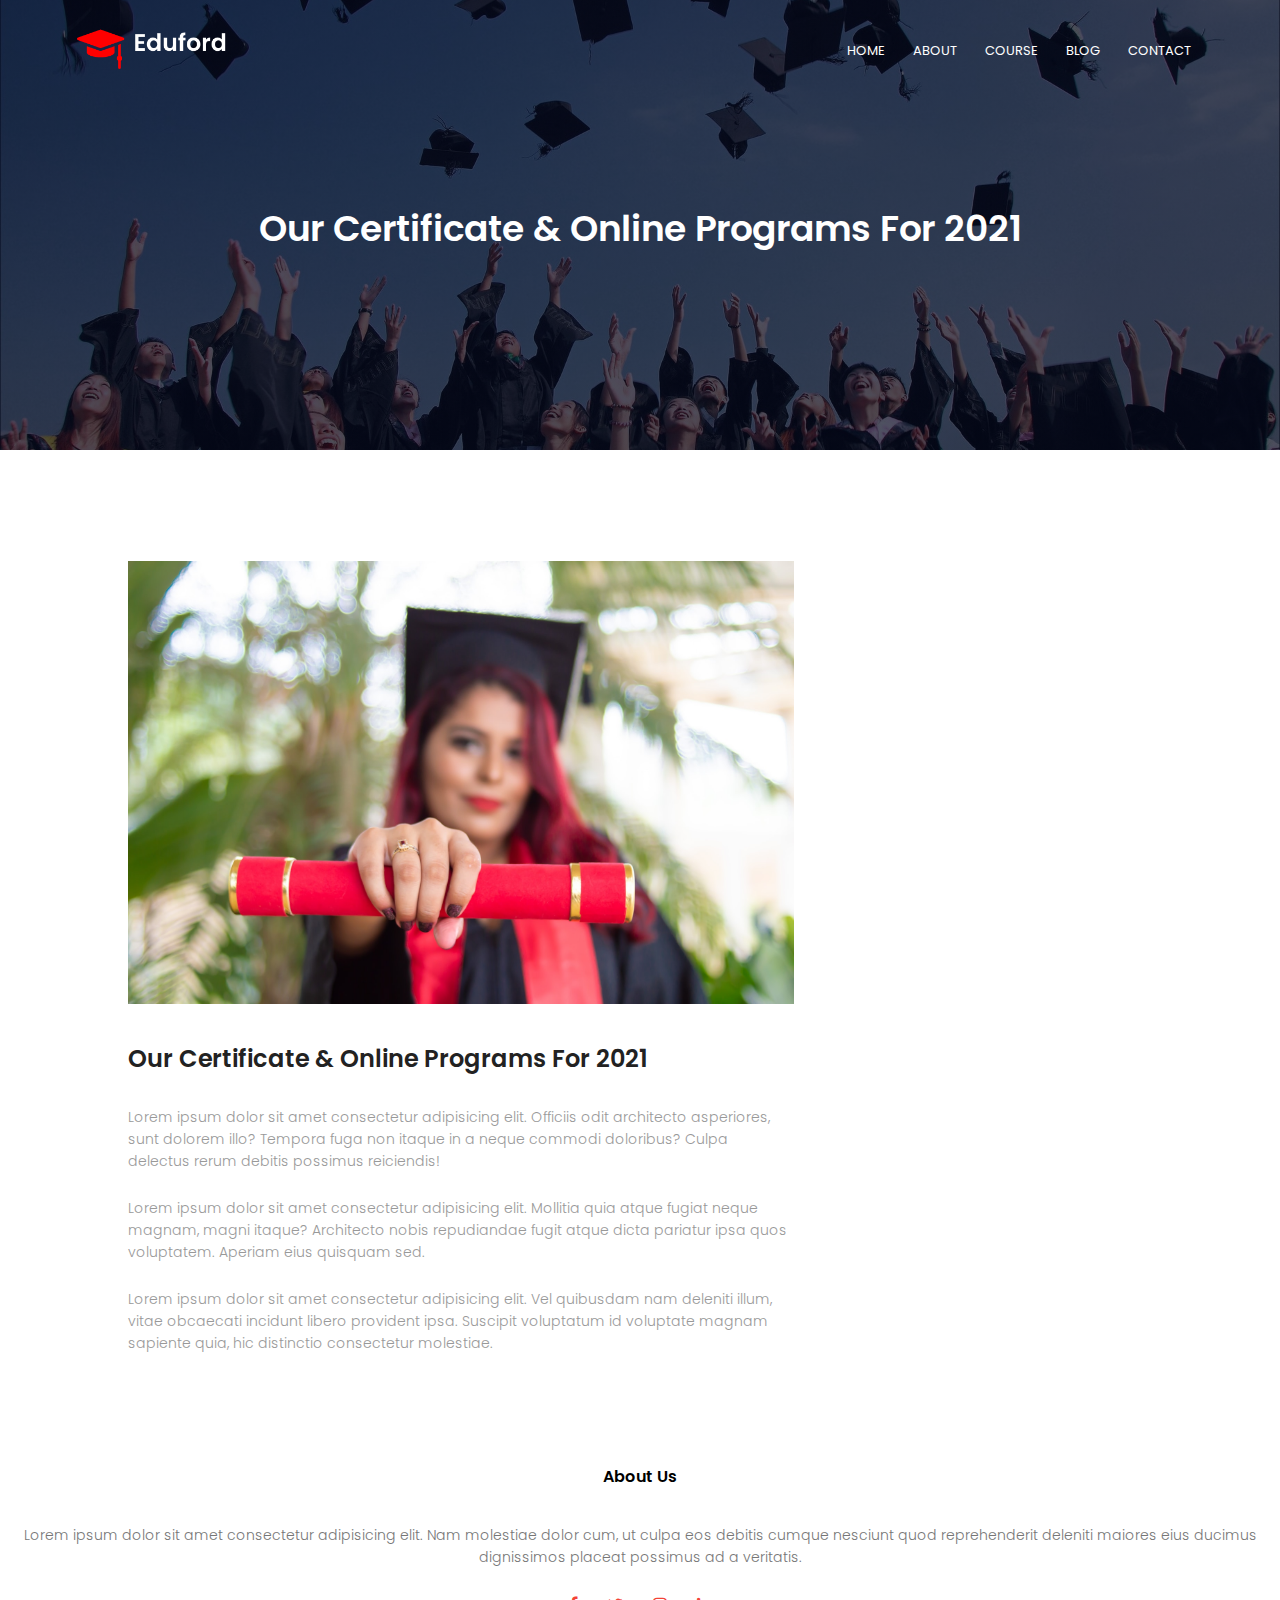
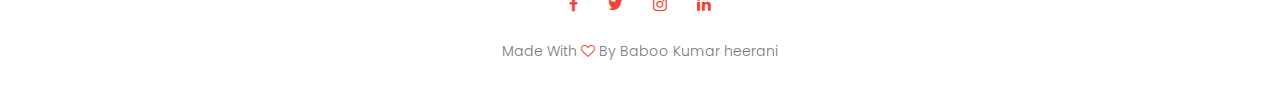
==== Blog.html @ 586a0af3 "update all" ====
<!DOCTYPE html>
<html lang="en">
<head>
    <meta charset="UTF-8">
    <meta http-equiv="X-UA-Compatible" content="IE=edge">
    <meta name="viewport" content="width=device-width, initial-scale=1.0">
    <title>Document</title>
    <link rel="stylesheet" href="style.css">

    <link rel="preconnect" href="https://fonts.googleapis.com">
    <link rel="preconnect" href="https://fonts.gstatic.com" crossorigin>
    <link href="https://fonts.googleapis.com/css2?family=Poppins:wght@100;200;300;400;600;700&display=swap" rel="stylesheet">

    <!-- fontawersome 4 cdn link -->
    <!-- <link rel="stylesheet" href="https://stackpath.bootstrapcdn.com/font-
    awesome/4.7.0/css/font-awesome.min.css"> -->

    <!-- <link rel="stylesheet" href="path/to/font-awesome/css/font-awesome.min.css"> -->

    <!-- <link rel="stylesheet" href="https://cdn.jsdelivr.net/npm/@fortawesome/fontawesome-free@5.15.4/css/fontawesome.min.css"> -->

    <link rel="stylesheet" href="https://cdnjs.cloudflare.com/ajax/libs/font-awesome/4.7.0/css/font-awesome.css" integrity="sha512-5A8nwdMOWrSz20fDsjczgUidUBR8liPYU+WymTZP1lmY9G6Oc7HlZv156XqnsgNUzTyMefFTcsFH/tnJE/+xBg==" crossorigin="anonymous" referrerpolicy="no-referrer" />

</head>
<body>
    <section class="sub-header">
        <nav>
            <a href="index.html"><img src="./Images/logo.png" alt="logo"></a>
            <div class="nav-links" id="navLinks">
                <i class="fa fa-times" onclick="hideMenu()"></i>
                <ul>
                    <li><a href="">HOME</a></li>
                    <li><a href="">ABOUT</a></li>
                    <li><a href="">COURSE</a></li>
                    <li><a href="">BLOG</a></li>
                    <li><a href="">CONTACT</a></li>
                </ul>
            </div>
            <i class="fa fa-bars" onclick="showMenu()"></i>
        </nav>
        <h1>Our Certificate & Online Programs For 2021</h1>
    </section>

    <!-- Blog Page Content -->

    <section class="blog-content">
        <div class="row">
            <div class="blog-left">
                <img src="./Images/certificate.jpg" alt="">
                <h2>Our Certificate & Online Programs For 2021</h2>
                <p>Lorem ipsum dolor sit amet consectetur adipisicing elit. Officiis odit architecto asperiores, sunt dolorem illo? Tempora fuga non itaque in a neque commodi doloribus? Culpa delectus rerum debitis possimus reiciendis!</p>
                <br>
                <p>
                    Lorem ipsum dolor sit amet consectetur adipisicing elit. Mollitia quia atque fugiat neque magnam, magni itaque? Architecto nobis repudiandae fugit atque dicta pariatur ipsa quos voluptatem. Aperiam eius quisquam sed.
                </p>
                <br>
                <p>
                    Lorem ipsum dolor sit amet consectetur adipisicing elit. Vel quibusdam nam deleniti illum, vitae obcaecati incidunt libero provident ipsa. Suscipit voluptatum id voluptate magnam sapiente quia, hic distinctio consectetur molestiae.
                </p>
            </div>
            <div class="blog-right">

            </div>
        </div>
    </section>

    <!-- Footer -->
    <section class="footer">
        <h4>About Us</h4>
        <p>Lorem ipsum dolor sit amet consectetur adipisicing elit. Nam molestiae dolor cum, ut culpa eos debitis cumque nesciunt quod reprehenderit deleniti maiores eius ducimus dignissimos placeat possimus ad a veritatis.</p>
        <div class="icons">
            <i class="fa fa-facebook"></i>
            <i class="fa fa-twitter"></i>
            <i class="fa fa-instagram"></i>
            <i class="fa fa-linkedin"></i>
        </div>
        <p>Made With <i Class="fa fa-heart-o"></i> By Baboo Kumar heerani</p>
    </section>

<!-- JavaScipt for Toogle Menu -->
    <script>
        var navLinks = document.getElementById('navLinks');
        function showMenu(){
            navLinks.style.right = "0";
        }
        function hideMenu(){
            navLinks.style.right = "-200px";
        }
    </script>
</body>
</html>


<!-- 7:52 mint left -->
---- style.css ----
*
{
    margin: 0;
    padding:0;
    font-family: 'Poppins', sans-serif;
}
.header
{
    min-height: 100vh;
    width: 100%;
    background-image: linear-gradient(rgba(4,9,30,0.7),rgba(4,9,30,0.7)),url('./Images/banner.png');
    background-position: center;
    background-size: cover; 
    position: relative;
}
nav
{
    display:flex;
    padding:2% 6%;
    justify-content: space-between;
    align-items: center;
}
nav img
{
    width:150px;
}
.nav-links
{
    flex:1;
    text-align: right;
}
.nav-links ul li
{
    list-style: none;
    display: inline-block;
    padding:8px 12px;
    position: relative;
}
.nav-links ul li a
{
    color:#fff;
    text-decoration: none;
    font-size: 13px;
}
.nav-links ul li::after
{
    content: '';
    width: 0;
    height:2px;
    background: #f44336;
    display: block;
    margin: auto;
    transition: 0.5s;
}
.nav-links ul li:hover::after
{
    width: 100%;
}

.text-box
{
    width: 90%;
    color:#fff;
    position: absolute;
    top:50%;
    left:50%;
    transform: translate(-50%,-50%);
    text-align: center;
}
.text-box h1
{
    font-size: 62px;
}
.text-box p
{
    margin: 10px 0 40px;
    font-size: 14px;
    color:#fff;
}
.hero-btn
{
    display: inline-block;
    text-decoration: none;
    color:#fff;
    border: 1px solid #fff;
    padding:12px 34px;
    font-size: 13px;
    background: transparent;
    position: relative;
    cursor: pointer; 
}
.hero-btn:hover
{
    border: 1px solid #f44336;
    background: #f44336;
    transition: 1s;
}
nav .fa
{
    display: none;
}
@media (max-width:700px)
{
    .text-box h1
    {
        font-size: 20px;
    }
    .nav-links ul li
    {
        display: block;
    }
    .nav-links
    {
        position: absolute;
        background: #f44336;
        height: 100vh;
        width:200px;
        top:0;
        right:-200px;
        text-align: left;
        z-index: 2;
        transition: 1s;
    }
    nav .fa
    {
        display: block;
        color:#fff;
        margin: 10px;
        font-size: 22px;
        cursor:pointer;
    }
    .nav-links ul
    {
        padding: 30px;
    }    
}

/* ---------Course----------- */
.course
{
    width: 80%;
    margin: auto;
    text-align: center;
    padding-top: 100px;
}
h1
{
    font-size: 36px;
    font-weight: 600;
}
p
{
    color:#777;
    font-size: 14px;
    font-weight: 300;
    line-height: 22px;
    padding:10px;
}
.row
{
    margin-top: 5%;
    display:flex;
    justify-content: space-between;
}
.course-col
{
    flex-basis: 31%;
    background: #fff3f3;
    border-radius: 10px;
    margin-bottom: 5%;
    padding:20px 12px;
    box-sizing: border-box;
    transition: 0.5s;
}
h3
{
    text-align: center;
    font-weight: 600;
    margin:10px 0;
}
.course-col:hover
{
    box-shadow: 0 0 20px 0px rgba(0,0,0,0.2);
}
@media (max-width:700px)
{
    .row{
        flex-direction: column;
    }
}

/* ------------------Campus-------------------------- */
.campus
{
    width: 80%;
    margin:auto;
    text-align: center;
    padding-top:50px;
}
.campus-col
{
    flex-basis: 32%;
    border-radius: 10px;
    margin-bottom: 30px;
    position: relative;
    overflow: hidden;
}
.campus-col img
{
    width: 100%;
    display:block;
}
.layer
{
    background: transparent;
    height: 100%;
    width:100%;
    position: absolute;
    top:0;
    left:0;
    transition: 0.5s;
}
.layer:hover
{
    background: rgba(226,0,0,0.7);
}
.layer h3
{
    width: 100%;
    font-weight: 500;
    color:#fff;
    font-size: 26px;
    bottom:0;
    left:50%;
    transform: translateX(-50%);
    position: absolute;
    opacity:0;
    transition: 0.5s;
}
.layer:hover h3
{
    bottom: 49%;
    opacity: 1;
}
/* --------------------Facilities-------------------------- */
.facilities
{
    width:80%;
    margin:auto;
    text-align: center;
    padding-top:100px;
}
.facilities-col
{
    flex-basis:31%;
    border-radius: 10px;
    margin-bottom: 5%;
    text-align: left;
}
.facilities-col img
{
    width:100%;
    border-radius: 10px;
}
.facilities-col p
{
    padding:0;
}
.facilities-col h3
{
    margin-top: 16px;
    margin-bottom: 15px;
    text-align: left;
}



/* -------------------------Testimonials--------------------------- */
.testimonials
{
    width:80%;
    margin: auto;
    padding-top:100px;
    text-align:center;
}
.testimonial-col
{
    flex-basis:44%;
    border-radius: 10px;
    margin-bottom: 5%;
    text-align: left;
    background:#fff3f3;
    padding:25px;
    cursor:pointer;
    display:flex;
}
.testimonial-col img
{
    height:40px;
    margin-left:5px;
    margin-right: 30px;
    border-radius: 50%;
}
.testimonial-col p
{
    padding:0;
}
.testimonial-col h3
{
    margin-top: 15px;
    text-align: left;
}
.testimonial-col .fa
{
    color:#f44336;
    /* background: #f44336; */
}

@media (max-width:700px)
{
    .testimonial-col img
    {
        margin-left:0px;
        margin-right: 15px;
    }
}
/* ----------CALL TO ACTION-------- */
.cta
{
    margin: 100px auto;
    width:80%;
    background-image:  linear-gradient(rgba(0, 0, 0, 0.7),rgba(0,0,0,0.7)),url('./Images/banner2.jpg');
    background-position: center;
    background-size: cover;
    border-radius: 10px;
    text-align: center;
    padding: 100px 0;
}
.cta h1
{
    color:#fff;
    margin-bottom: 40px;
    padding:0;
}
@media(max-width: 700px)
{
    .cta h1{
        font-size: 24px;
    }
}


.footer
{
    width: 100%;
    text-align: center;
    padding:30px 0;
}
.footer h4
{
    margin-bottom: 25px;
    margin-top: 20px;
    font-weight: 600;
}
.footer
{
    width: 100%;
    text-align: center;
    padding:30px 0;
}
.footer h4
{
    margin-bottom: 25px;
    margin-top: 20px;
    font-weight: 600;
}
.icons .fa
{
    color:#f44336;
    margin: 0 13px;
    cursor:pointer;
    padding:18px 0;
}
.fa-heart-o{
    color:#f44336;
}



/* About us */
.sub-header
{
    height:50vh;
    width:100%;
    background-image: linear-gradient(rgba(4, 9, 30, 0.7),rgba(4,9,30,0.7)),url('./Images/background.jpg');
    background-position: center;
    background-size: cover;
    text-align: center;
    color:#fff;
}
.sub-header h1
{
    margin-top: 100px;
}


.about-us
{
    width: 80%;
    margin:auto;
    padding-top: 80px;
    padding-bottom: 50px;
}
.about-col
{
    flex-basis: 48%;
    padding:30px 2 px;
}
.about-col img
{
    width:100%;   
}
.about-col h1
{
    padding-top: 0;
}
.about-col p
{
    padding:15px 0 25px;
}
.red-btn
{
    border:1px solid #f44336;
    background: transparent;
    color:#f44336;
}
.red-btn:hover
{
    color:#fff;
}

/* ---------------blog-content------------------ */
.blog-content
{
    width:80%;
    margin: auto;
    padding:60px 0;
}
.blog-left
{
    flex-basis:65%;
}
.blog-left img
{
    width:100%;
}
.blog-left h2
{
    color:#222;
    font-weight: 600;
    margin:30px 0;
}
.blog-left p
{
    color:#999;
    padding:0;
}
.blog-right
{
    flex-basis: 32px;
}
.blog-right h3
{
    background: #f44336;
    color:#fff;
    padding: 10px 0;
    font-size: 16px;
    margin-bottom: 20px;
}
.blog-right div
{
    display:flex;
    align-items: center;
    justify-content: space-between;
    color:#555;
    padding:8px;
    box-sizing: border-box;
}
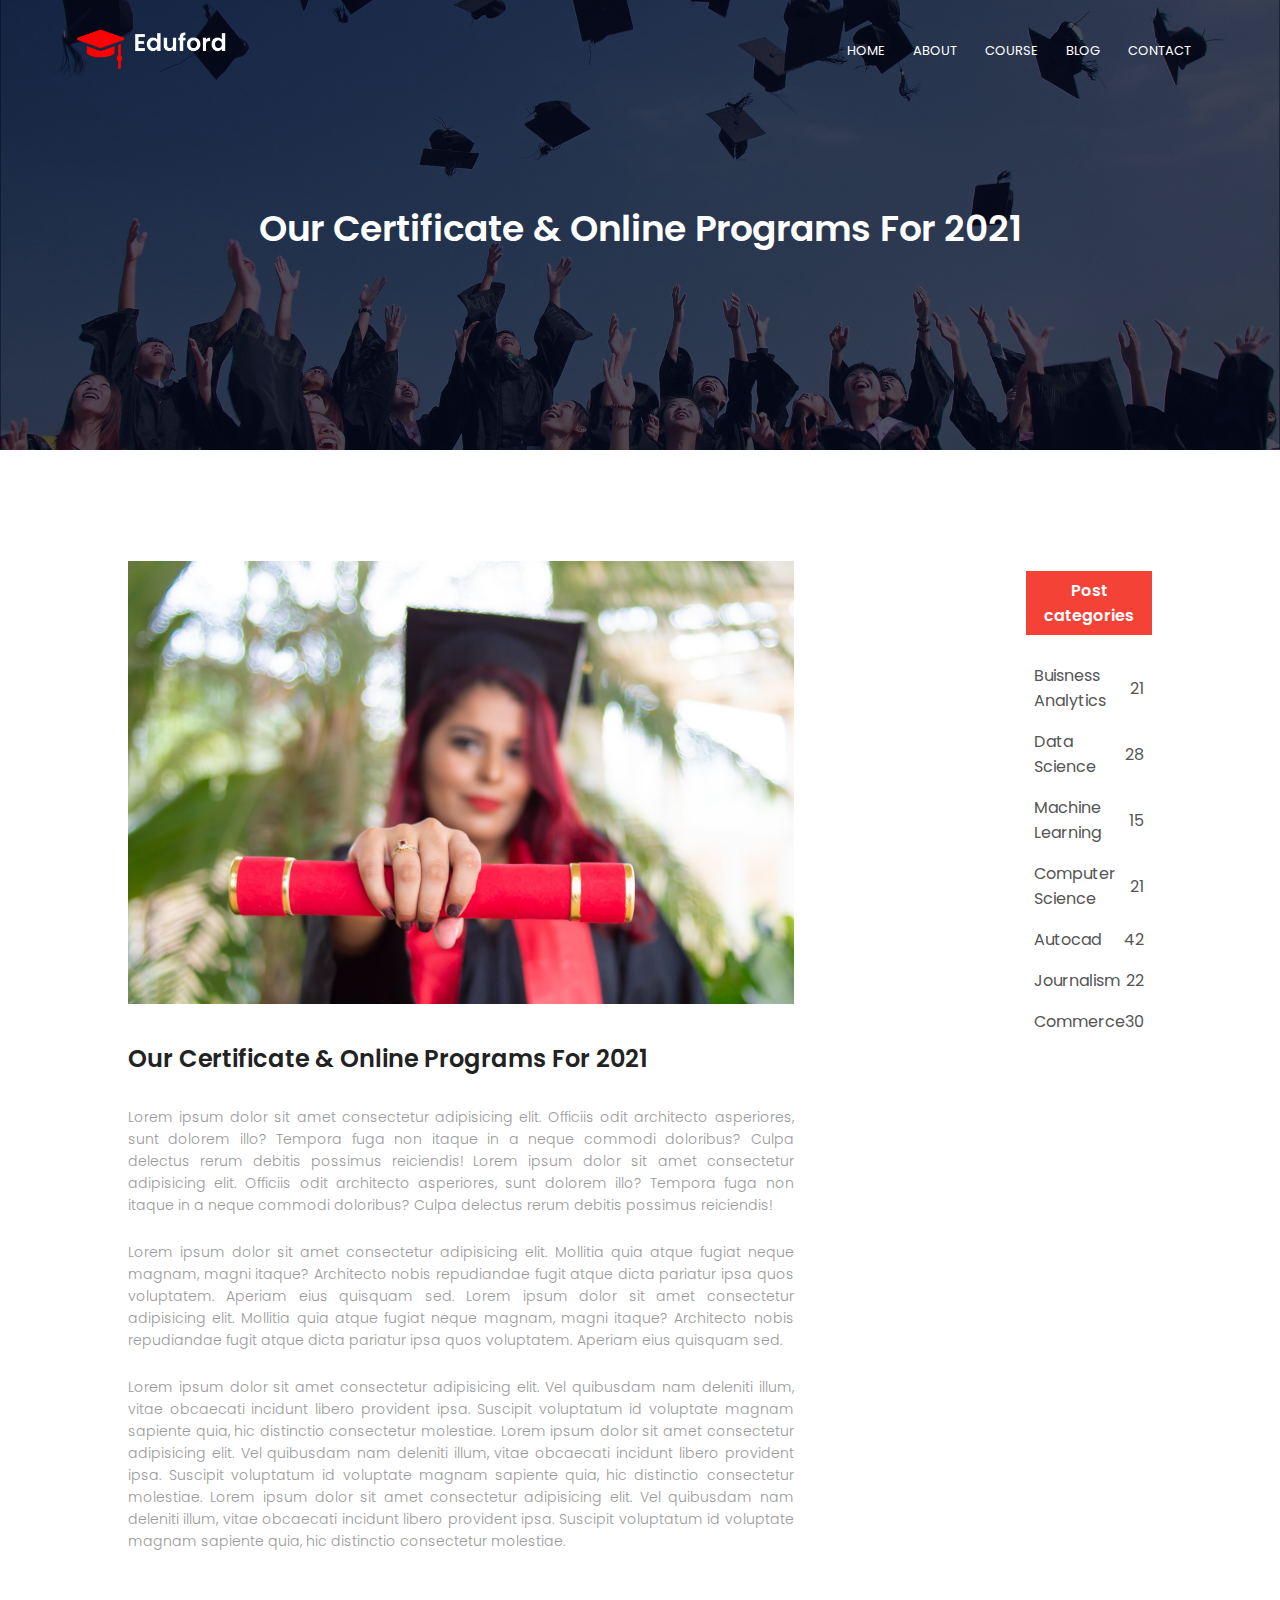
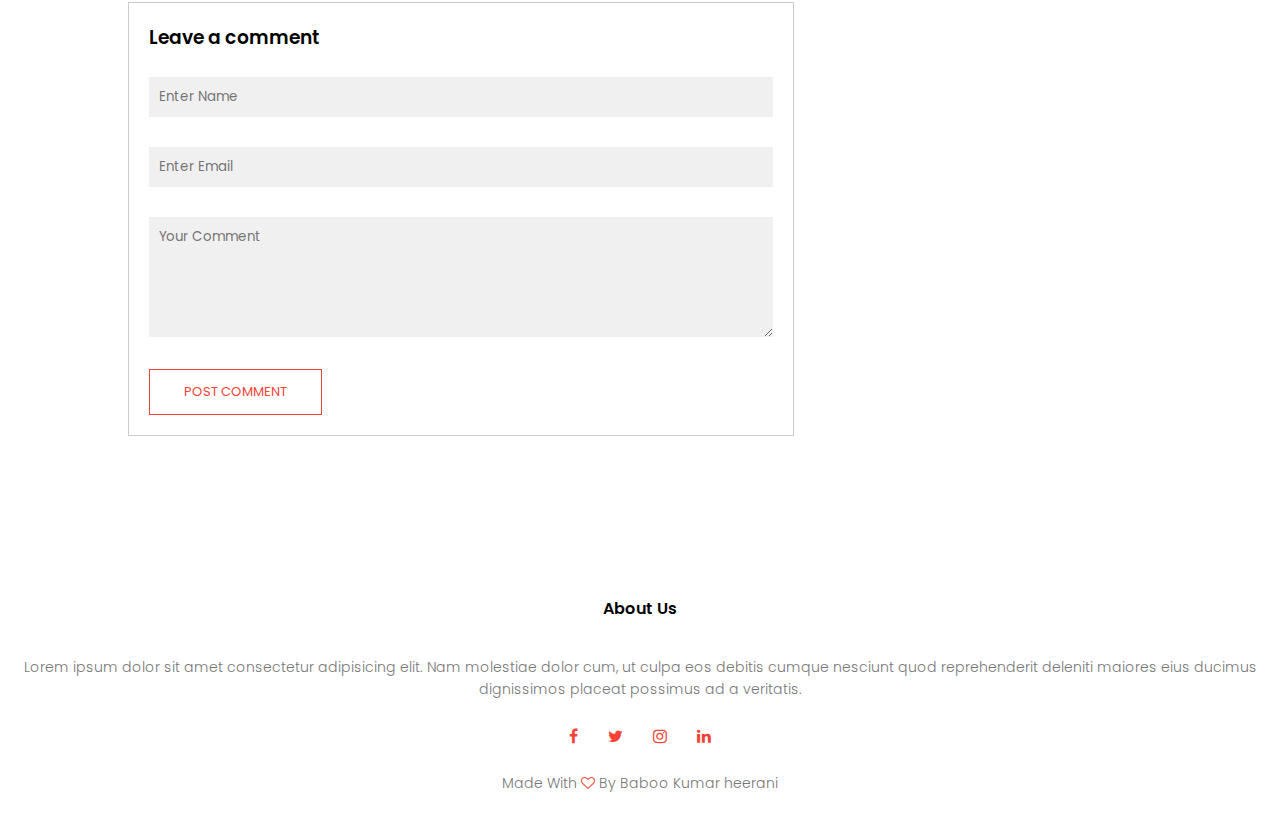
==== commit 6ce34a79: "update all" ====
--- a/Blog.html
+++ b/Blog.html
@@ -29,10 +29,10 @@
             <div class="nav-links" id="navLinks">
                 <i class="fa fa-times" onclick="hideMenu()"></i>
                 <ul>
-                    <li><a href="">HOME</a></li>
-                    <li><a href="">ABOUT</a></li>
-                    <li><a href="">COURSE</a></li>
-                    <li><a href="">BLOG</a></li>
+                    <li><a href="./index.html">HOME</a></li>
+                    <li><a href="./about.html">ABOUT</a></li>
+                    <li><a href="./course.html">COURSE</a></li>
+                    <li><a href="./Blog.html">BLOG</a></li>
                     <li><a href="">CONTACT</a></li>
                 </ul>
             </div>
@@ -48,18 +48,63 @@
             <div class="blog-left">
                 <img src="./Images/certificate.jpg" alt="">
                 <h2>Our Certificate & Online Programs For 2021</h2>
-                <p>Lorem ipsum dolor sit amet consectetur adipisicing elit. Officiis odit architecto asperiores, sunt dolorem illo? Tempora fuga non itaque in a neque commodi doloribus? Culpa delectus rerum debitis possimus reiciendis!</p>
+                <p>Lorem ipsum dolor sit amet consectetur adipisicing elit. Officiis odit architecto asperiores, sunt dolorem illo? Tempora fuga non itaque in a neque commodi doloribus? Culpa delectus rerum debitis possimus reiciendis!
+                    Lorem ipsum dolor sit amet consectetur adipisicing elit. Officiis odit architecto asperiores, sunt dolorem illo? Tempora fuga non itaque in a neque commodi doloribus? Culpa delectus rerum debitis possimus reiciendis!
+                </p>
                 <br>
                 <p>
+                    Lorem ipsum dolor sit amet consectetur adipisicing elit. Mollitia quia atque fugiat neque magnam, magni itaque? Architecto nobis repudiandae fugit atque dicta pariatur ipsa quos voluptatem. Aperiam eius quisquam sed.
                     Lorem ipsum dolor sit amet consectetur adipisicing elit. Mollitia quia atque fugiat neque magnam, magni itaque? Architecto nobis repudiandae fugit atque dicta pariatur ipsa quos voluptatem. Aperiam eius quisquam sed.
                 </p>
                 <br>
                 <p>
                     Lorem ipsum dolor sit amet consectetur adipisicing elit. Vel quibusdam nam deleniti illum, vitae obcaecati incidunt libero provident ipsa. Suscipit voluptatum id voluptate magnam sapiente quia, hic distinctio consectetur molestiae.
+                    Lorem ipsum dolor sit amet consectetur adipisicing elit. Vel quibusdam nam deleniti illum, vitae obcaecati incidunt libero provident ipsa. Suscipit voluptatum id voluptate magnam sapiente quia, hic distinctio consectetur molestiae.
+                    Lorem ipsum dolor sit amet consectetur adipisicing elit. Vel quibusdam nam deleniti illum, vitae obcaecati incidunt libero provident ipsa. Suscipit voluptatum id voluptate magnam sapiente quia, hic distinctio consectetur molestiae.
                 </p>
+
+
+                <div class="comment-box">
+                    <h3>Leave a comment</h3>
+                    <form class="comment-form">
+                        <input type="text" placeholder="Enter Name">
+                        <input type="text" placeholder="Enter Email">
+                        <textarea  rows="5" placeholder="Your Comment"></textarea>
+                        <button type="submit" class="hero-btn red-btn">POST COMMENT</button>
+                    </form>
+                </div>
+                
             </div>
             <div class="blog-right">
-
+                <h3>Post categories</h3>
+                <div>
+                    <span>Buisness Analytics</span>
+                    <span>21</span>
+                </div>
+                <div>
+                    <span>Data Science</span>
+                    <span>28</span>
+                </div>
+                <div>
+                    <span>Machine Learning</span>
+                    <span>15</span>
+                </div>
+                <div>
+                    <span>Computer Science</span>
+                    <span>21</span>
+                </div>
+                <div>
+                    <span>Autocad</span>
+                    <span>42</span>
+                </div>
+                <div>
+                    <span>Journalism</span>
+                    <span>22</span>
+                </div>
+                <div>
+                    <span>Commerce </span>
+                    <span>30</span>
+                </div>
             </div>
         </div>
     </section>
--- a/style.css
+++ b/style.css
@@ -463,7 +463,8 @@
 .blog-left p
 {
     color:#999;
-    padding:0;
+    padding:0px;
+    text-align: justify;
 }
 .blog-right
 {
@@ -473,7 +474,7 @@
 {
     background: #f44336;
     color:#fff;
-    padding: 10px 0;
+    padding: 7px 0;
     font-size: 16px;
     margin-bottom: 20px;
 }
@@ -487,3 +488,40 @@
     box-sizing: border-box;
 }
 
+.comment-box{
+    border:1px solid #ccc;
+    margin:50px 0;
+    padding:10px 20px;
+}
+.comment-box h3{
+    text-align: left;
+}
+.commment-form input, .comment-form textarea{
+    width:100%;
+    padding:10px;
+    margin:15px 0;
+    box-sizing:border-box;
+    border:none;
+    outline:none;
+    background:#f0f0f0;
+}
+input
+{
+    width:100%;
+    padding:10px;
+    margin:15px 0;
+    box-sizing:border-box;
+    border:none;
+    outline:none;
+    background:#f0f0f0;
+}
+.comment-form button
+{
+    margin:10px 0;
+}
+@media (max-width:700px)
+{
+    .sub-header h1{
+        font-size: 24px;
+    }
+}